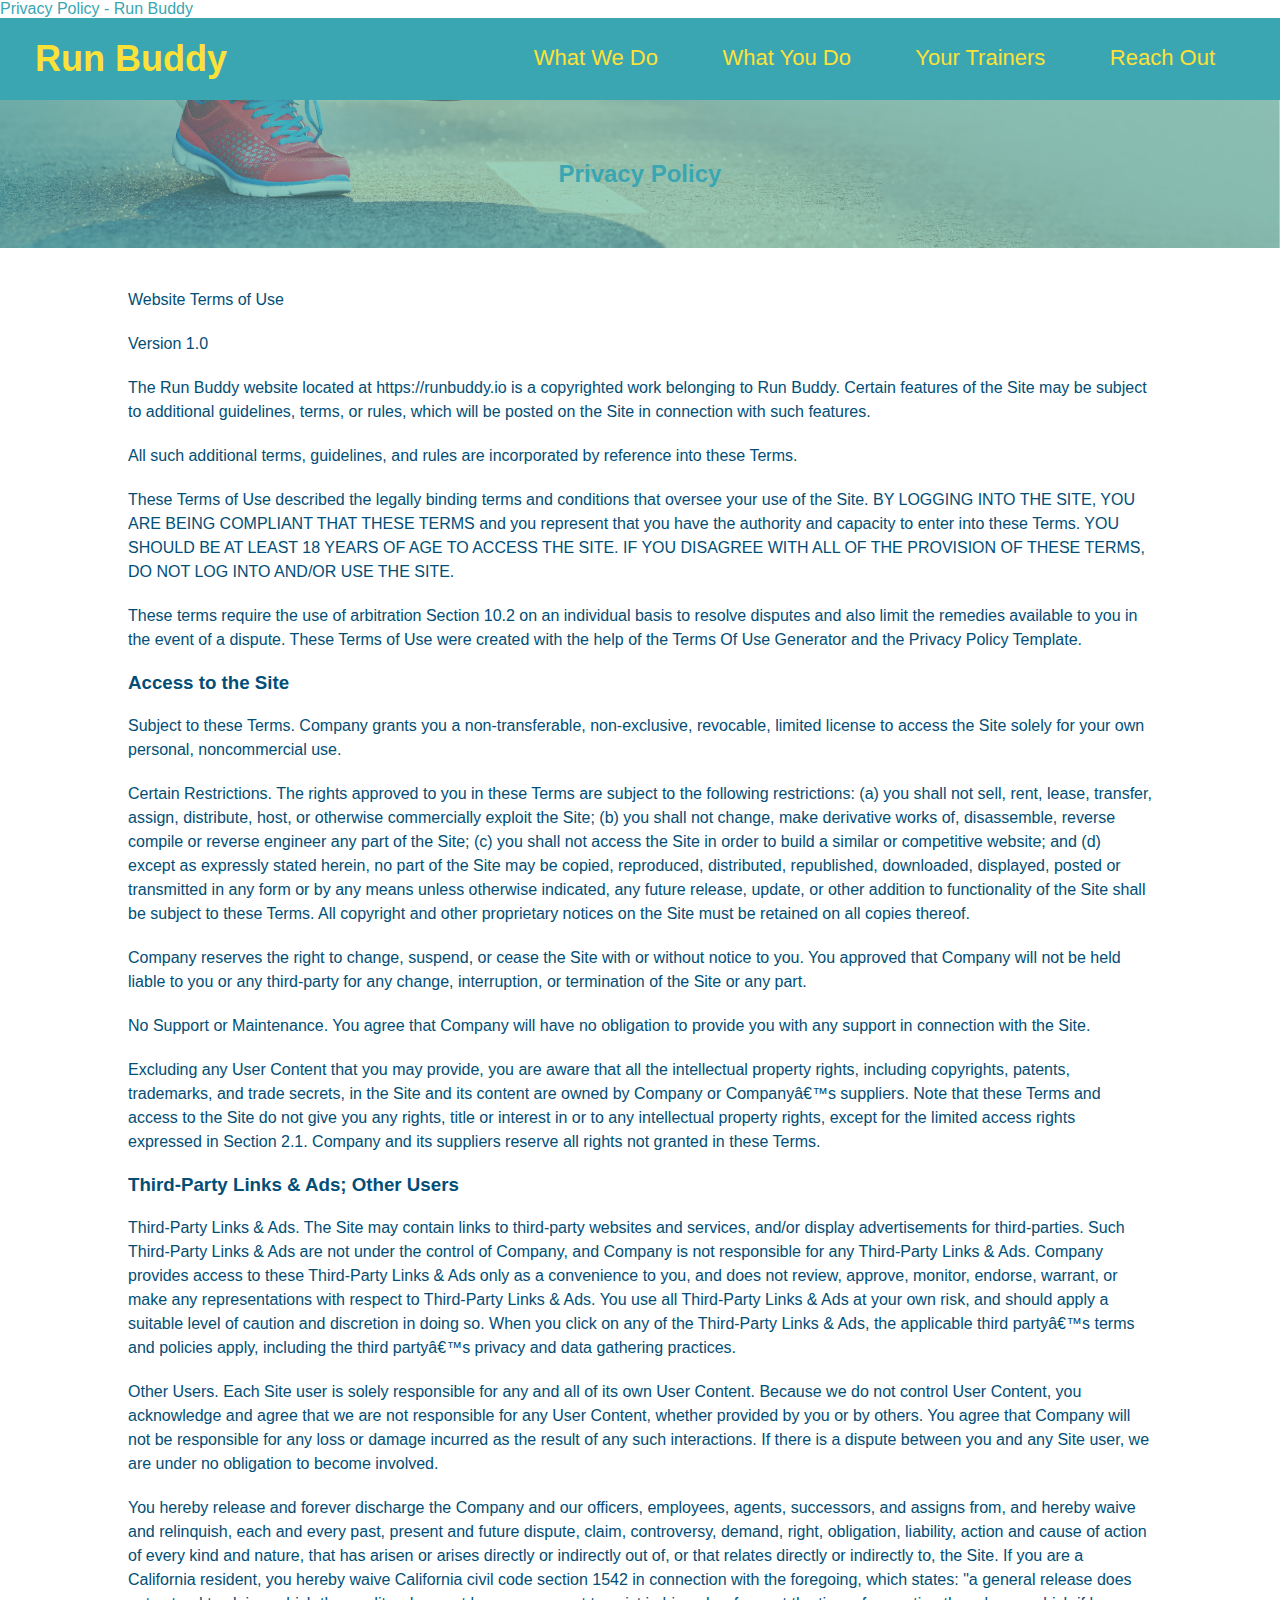
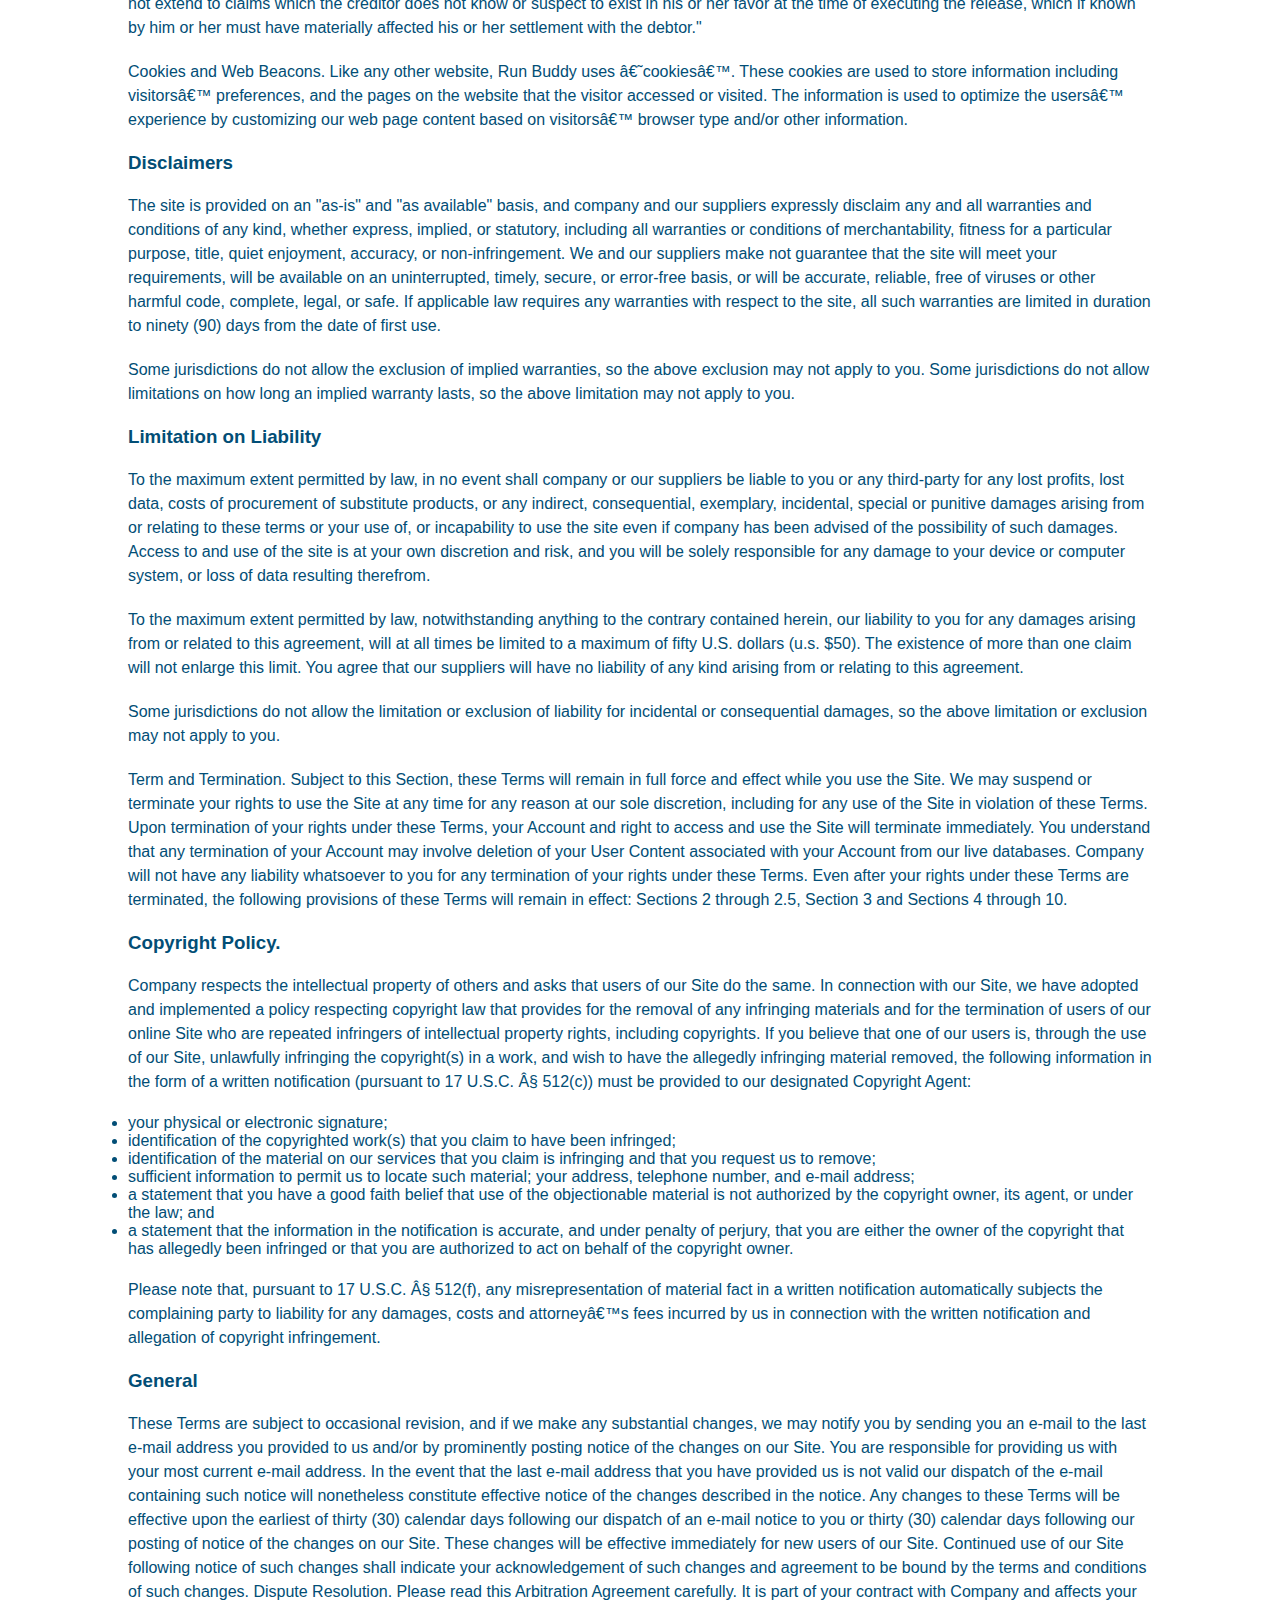
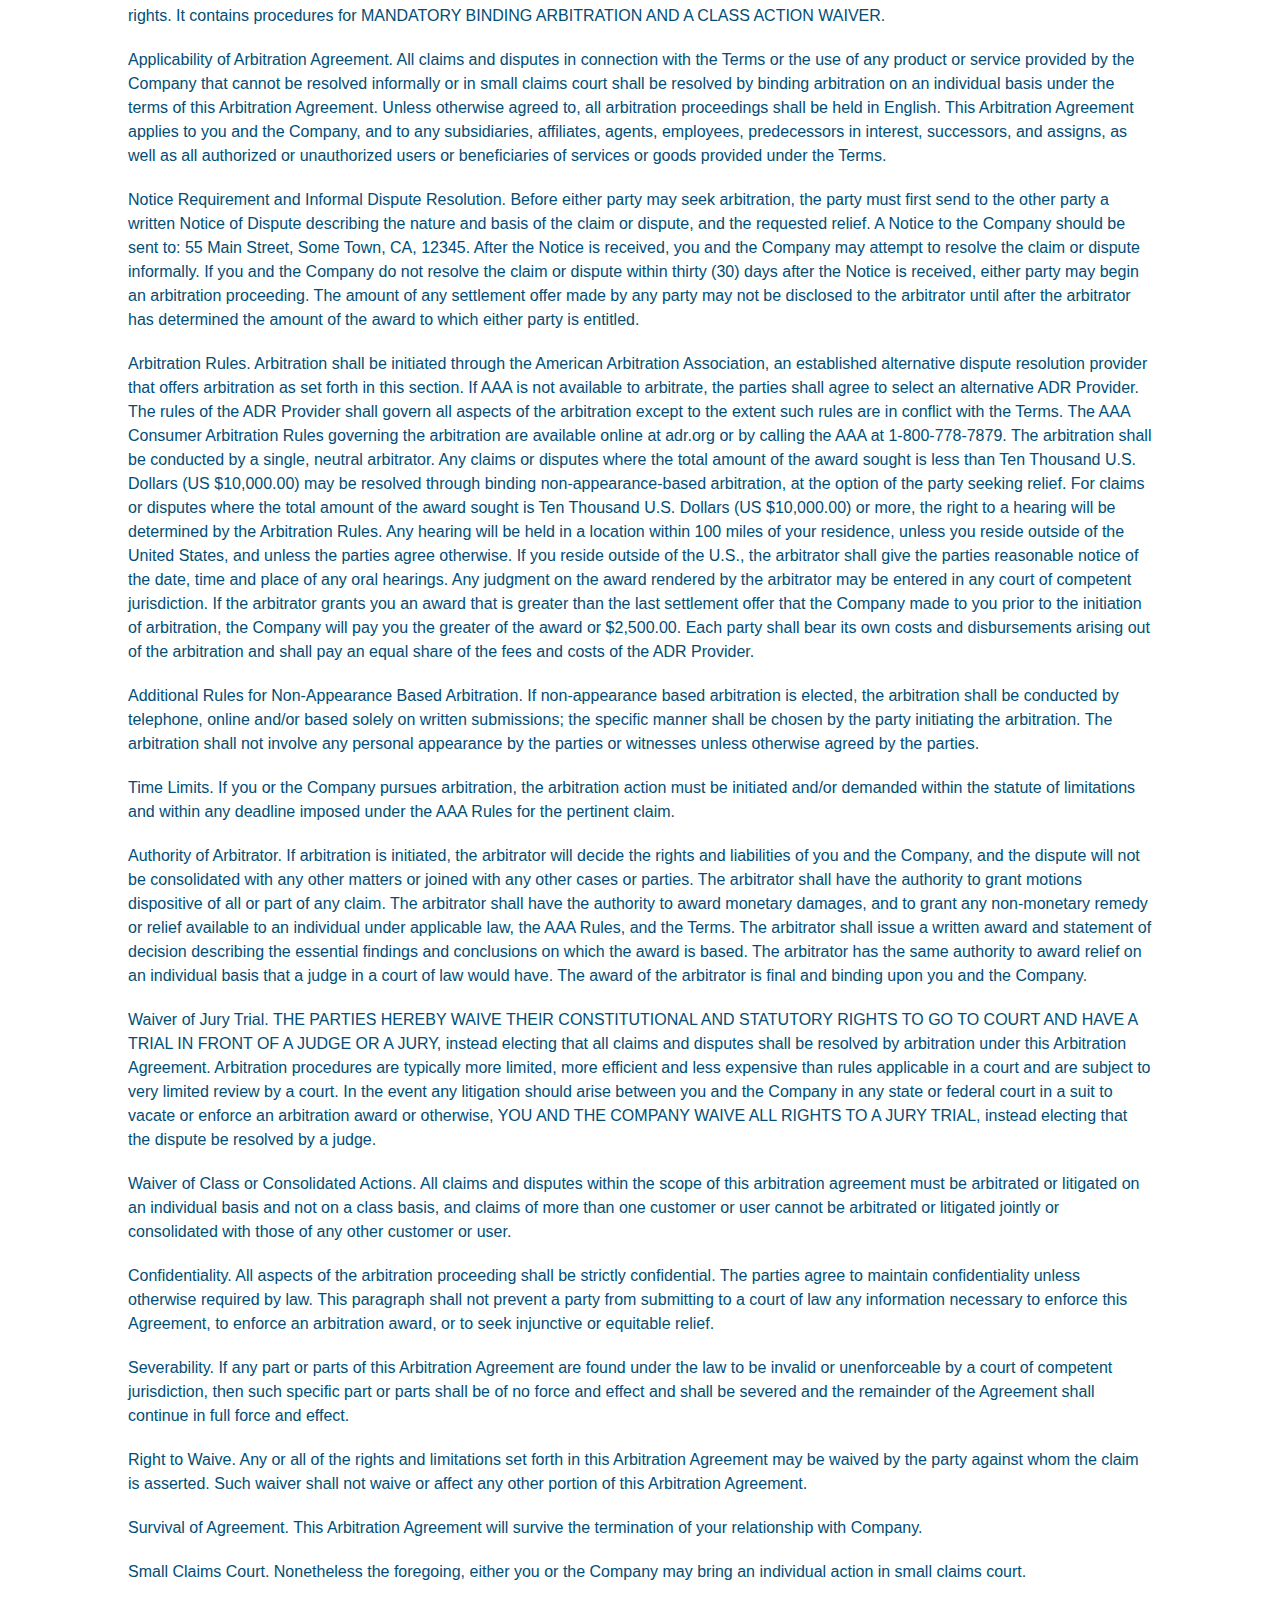
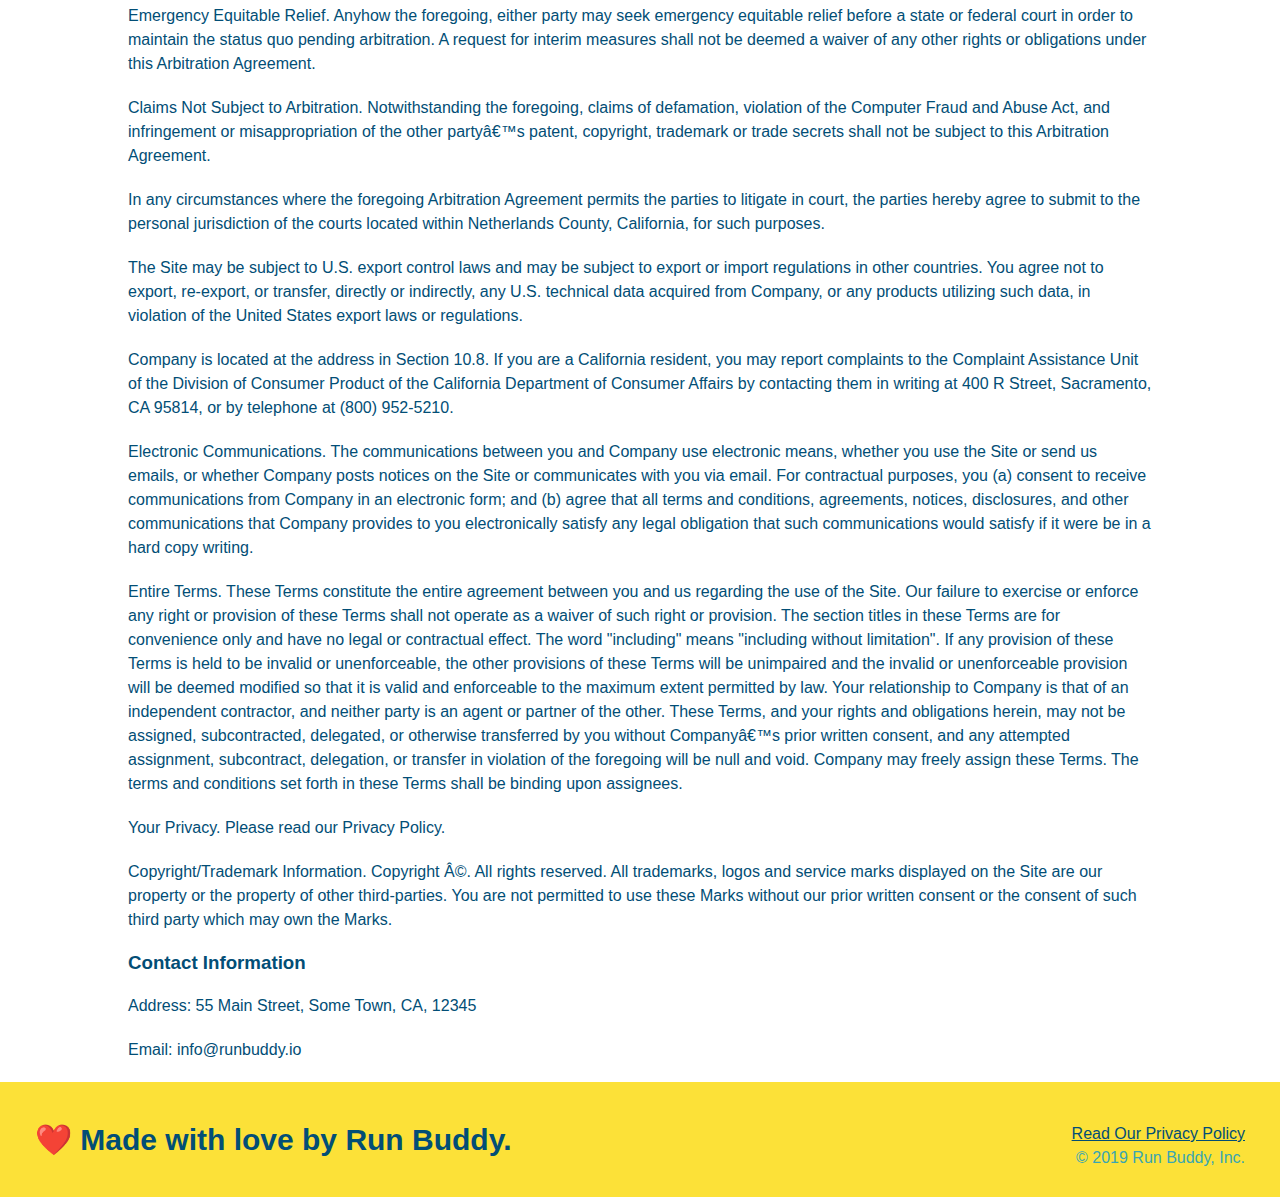
==== privacy-policy.html @ f6d84c35 "privacy policy" ====
<!DOCTYPE html>
<html lang="en"

<head>
    <meta charset="UTF-8"
    <title>Privacy Policy - Run Buddy</title>
    <link rel="stylesheet" href="./assets/css/style.css" />
    <link rel="stylesheet" href="./assets/css/secondary-styles.css" />

</head>

<body>
    <header>
        <h1>
            <a href="/">
                Run Buddy
            </a>
        </h1>
        <nav>
        <!--Unordered list element-->
        <ul>
            <!--List item element-->
            <li>
                <!--Anchor element-->
                <a href="./index.html#what-we-do">What We Do</a>
            </li>
            <li>
                <a href="./index.html#what-you-do">What You Do</a>
            </li>
            <li>
                <a href="./index.html#your-trainers">Your Trainers</a>
            </li>
            <li>
                <a href="./index.html#reach-out">Reach Out</a>
            </li>
        </ul>
     </nav>
    </header>

    <section class="hero">
        <h2 class="page-title">
            Privacy Policy
        </h2>
    </section>

    <article class="secondary-content">
        
      <p>
        Website Terms of Use
      </p>

      <p>
        Version 1.0
      </p>

      <p>
        The Run Buddy website located at https://runbuddy.io is a copyrighted work belonging to Run Buddy. Certain
        features of the Site may be subject to additional guidelines, terms, or rules, which will be posted on the Site
        in connection with such features.
      </p>

      <p>
        All such additional terms, guidelines, and rules are incorporated by reference into these Terms.
      </p>

      <p>
        These Terms of Use described the legally binding terms and conditions that oversee your use of the Site. BY
        LOGGING INTO THE SITE, YOU ARE BEING COMPLIANT THAT THESE TERMS and you represent that you have the authority
        and capacity to enter into these Terms. YOU SHOULD BE AT LEAST 18 YEARS OF AGE TO ACCESS THE SITE. IF YOU
        DISAGREE WITH ALL OF THE PROVISION OF THESE TERMS, DO NOT LOG INTO AND/OR USE THE SITE.
      </p>

      <p>
        These terms require the use of arbitration Section 10.2 on an individual basis to resolve disputes and also
        limit the remedies available to you in the event of a dispute. These Terms of Use were created with the help of
        the Terms Of Use Generator and the Privacy Policy Template.
      </p>

      <h3>
        Access to the Site
      </h3>

      <p>
        Subject to these Terms. Company grants you a non-transferable, non-exclusive, revocable, limited license to
        access the Site solely for your own personal, noncommercial use.
      </p>

      <p>
        Certain Restrictions. The rights approved to you in these Terms are subject to the following restrictions: (a)
        you shall not sell, rent, lease, transfer, assign, distribute, host, or otherwise commercially exploit the Site;
        (b) you shall not change, make derivative works of, disassemble, reverse compile or reverse engineer any part of
        the Site; (c) you shall not access the Site in order to build a similar or competitive website; and (d) except
        as expressly stated herein, no part of the Site may be copied, reproduced, distributed, republished, downloaded,
        displayed, posted or transmitted in any form or by any means unless otherwise indicated, any future release,
        update, or other addition to functionality of the Site shall be subject to these Terms. All copyright and other
        proprietary notices on the Site must be retained on all copies thereof.
      </p>

      <p>
        Company reserves the right to change, suspend, or cease the Site with or without notice to you. You approved
        that Company will not be held liable to you or any third-party for any change, interruption, or termination of
        the Site or any part.
      </p>

      <p>
        No Support or Maintenance. You agree that Company will have no obligation to provide you with any support in
        connection with the Site.
      </p>

      <p>
        Excluding any User Content that you may provide, you are aware that all the intellectual property rights,
        including copyrights, patents, trademarks, and trade secrets, in the Site and its content are owned by Company
        or Companyâ€™s suppliers. Note that these Terms and access to the Site do not give you any rights, title or
        interest in or to any intellectual property rights, except for the limited access rights expressed in Section
        2.1. Company and its suppliers reserve all rights not granted in these Terms.
      </p>

      <h3>
        Third-Party Links & Ads; Other Users
      </h3>

      <p>
        Third-Party Links & Ads. The Site may contain links to third-party websites and services, and/or display
        advertisements for third-parties. Such Third-Party Links & Ads are not under the control of Company, and Company
        is not responsible for any Third-Party Links & Ads. Company provides access to these Third-Party Links & Ads
        only as a convenience to you, and does not review, approve, monitor, endorse, warrant, or make any
        representations with respect to Third-Party Links & Ads. You use all Third-Party Links & Ads at your own risk,
        and should apply a suitable level of caution and discretion in doing so. When you click on any of the
        Third-Party Links & Ads, the applicable third partyâ€™s terms and policies apply, including the third partyâ€™s
        privacy and data gathering practices.
      </p>

      <p>
        Other Users. Each Site user is solely responsible for any and all of its own User Content. Because we do not
        control User Content, you acknowledge and agree that we are not responsible for any User Content, whether
        provided by you or by others. You agree that Company will not be responsible for any loss or damage incurred as
        the result of any such interactions. If there is a dispute between you and any Site user, we are under no
        obligation to become involved.
      </p>

      <p>
        You hereby release and forever discharge the Company and our officers, employees, agents, successors, and
        assigns from, and hereby waive and relinquish, each and every past, present and future dispute, claim,
        controversy, demand, right, obligation, liability, action and cause of action of every kind and nature, that has
        arisen or arises directly or indirectly out of, or that relates directly or indirectly to, the Site. If you are
        a California resident, you hereby waive California civil code section 1542 in connection with the foregoing,
        which states: "a general release does not extend to claims which the creditor does not know or suspect to exist
        in his or her favor at the time of executing the release, which if known by him or her must have materially
        affected his or her settlement with the debtor."
      </p>

      <p>
        Cookies and Web Beacons. Like any other website, Run Buddy uses â€˜cookiesâ€™. These cookies are used to store
        information including visitorsâ€™ preferences, and the pages on the website that the visitor accessed or visited.
        The information is used to optimize the usersâ€™ experience by customizing our web page content based on visitorsâ€™
        browser type and/or other information.
      </p>

      <h3>
        Disclaimers
      </h3>

      <p>
        The site is provided on an "as-is" and "as available" basis, and company and our suppliers expressly disclaim
        any and all warranties and conditions of any kind, whether express, implied, or statutory, including all
        warranties or conditions of merchantability, fitness for a particular purpose, title, quiet enjoyment, accuracy,
        or non-infringement. We and our suppliers make not guarantee that the site will meet your requirements, will be
        available on an uninterrupted, timely, secure, or error-free basis, or will be accurate, reliable, free of
        viruses or other harmful code, complete, legal, or safe. If applicable law requires any warranties with respect
        to the site, all such warranties are limited in duration to ninety (90) days from the date of first use.
      </p>

      <p>
        Some jurisdictions do not allow the exclusion of implied warranties, so the above exclusion may not apply to
        you. Some jurisdictions do not allow limitations on how long an implied warranty lasts, so the above limitation
        may not apply to you.
      </p>

      <h3>
        Limitation on Liability
      </h3>

      <p>
        To the maximum extent permitted by law, in no event shall company or our suppliers be liable to you or any
        third-party for any lost profits, lost data, costs of procurement of substitute products, or any indirect,
        consequential, exemplary, incidental, special or punitive damages arising from or relating to these terms or
        your use of, or incapability to use the site even if company has been advised of the possibility of such
        damages. Access to and use of the site is at your own discretion and risk, and you will be solely responsible
        for any damage to your device or computer system, or loss of data resulting therefrom.
      </p>

      <p>
        To the maximum extent permitted by law, notwithstanding anything to the contrary contained herein, our liability
        to you for any damages arising from or related to this agreement, will at all times be limited to a maximum of
        fifty U.S. dollars (u.s. $50). The existence of more than one claim will not enlarge this limit. You agree that
        our suppliers will have no liability of any kind arising from or relating to this agreement.
      </p>

      <p>
        Some jurisdictions do not allow the limitation or exclusion of liability for incidental or consequential
        damages, so the above limitation or exclusion may not apply to you.
      </p>

      <p>
        Term and Termination. Subject to this Section, these Terms will remain in full force and effect while you use
        the Site. We may suspend or terminate your rights to use the Site at any time for any reason at our sole
        discretion, including for any use of the Site in violation of these Terms. Upon termination of your rights under
        these Terms, your Account and right to access and use the Site will terminate immediately. You understand that
        any termination of your Account may involve deletion of your User Content associated with your Account from our
        live databases. Company will not have any liability whatsoever to you for any termination of your rights under
        these Terms. Even after your rights under these Terms are terminated, the following provisions of these Terms
        will remain in effect: Sections 2 through 2.5, Section 3 and Sections 4 through 10.
      </p>

      <h3>
        Copyright Policy.
      </h3>

      <p>
        Company respects the intellectual property of others and asks that users of our Site do the same. In connection
        with our Site, we have adopted and implemented a policy respecting copyright law that provides for the removal
        of any infringing materials and for the termination of users of our online Site who are repeated infringers of
        intellectual property rights, including copyrights. If you believe that one of our users is, through the use of
        our Site, unlawfully infringing the copyright(s) in a work, and wish to have the allegedly infringing material
        removed, the following information in the form of a written notification (pursuant to 17 U.S.C. Â§ 512(c)) must
        be provided to our designated Copyright Agent:
      </p>

      <ul>
        <li>
          your physical or electronic signature;
        </li>
        <li>
          identification of the copyrighted work(s) that you claim to have been infringed;
        </li>
        <li>
          identification of the material on our services that you claim is infringing and that you request us to remove;
        </li>
        <li>
          sufficient information to permit us to locate such material; your address, telephone number, and e-mail
          address;
        </li>
        <li>
          a statement that you have a good faith belief that use of the objectionable material is not authorized by the
          copyright owner, its agent, or under the law; and
        </li>
        <li>
          a statement that the information in the notification is accurate, and under penalty of perjury, that you are
          either the owner of the copyright that has allegedly been infringed or that you are authorized to act on
          behalf of the copyright owner.
        </li>
      </ul>

      <p>
        Please note that, pursuant to 17 U.S.C. Â§ 512(f), any misrepresentation of material fact in a written
        notification automatically subjects the complaining party to liability for any damages, costs and attorneyâ€™s
        fees incurred by us in connection with the written notification and allegation of copyright infringement.
      </p>

      <h3>
        General
      </h3>

      <p>
        These Terms are subject to occasional revision, and if we make any substantial changes, we may notify you by
        sending you an e-mail to the last e-mail address you provided to us and/or by prominently posting notice of the
        changes on our Site. You are responsible for providing us with your most current e-mail address. In the event
        that the last e-mail address that you have provided us is not valid our dispatch of the e-mail containing such
        notice will nonetheless constitute effective notice of the changes described in the notice. Any changes to these
        Terms will be effective upon the earliest of thirty (30) calendar days following our dispatch of an e-mail
        notice to you or thirty (30) calendar days following our posting of notice of the changes on our Site. These
        changes will be effective immediately for new users of our Site. Continued use of our Site following notice of
        such changes shall indicate your acknowledgement of such changes and agreement to be bound by the terms and
        conditions of such changes. Dispute Resolution. Please read this Arbitration Agreement carefully. It is part of
        your contract with Company and affects your rights. It contains procedures for MANDATORY BINDING ARBITRATION AND
        A CLASS ACTION WAIVER.
      </p>

      <p>
        Applicability of Arbitration Agreement. All claims and disputes in connection with the Terms or the use of any
        product or service provided by the Company that cannot be resolved informally or in small claims court shall be
        resolved by binding arbitration on an individual basis under the terms of this Arbitration Agreement. Unless
        otherwise agreed to, all arbitration proceedings shall be held in English. This Arbitration Agreement applies to
        you and the Company, and to any subsidiaries, affiliates, agents, employees, predecessors in interest,
        successors, and assigns, as well as all authorized or unauthorized users or beneficiaries of services or goods
        provided under the Terms.
      </p>

      <p>
        Notice Requirement and Informal Dispute Resolution. Before either party may seek arbitration, the party must
        first send to the other party a written Notice of Dispute describing the nature and basis of the claim or
        dispute, and the requested relief. A Notice to the Company should be sent to: 55 Main Street, Some Town, CA,
        12345. After the Notice is received, you and the Company may attempt to resolve the claim or dispute informally.
        If you and the Company do not resolve the claim or dispute within thirty (30) days after the Notice is received,
        either party may begin an arbitration proceeding. The amount of any settlement offer made by any party may not
        be disclosed to the arbitrator until after the arbitrator has determined the amount of the award to which either
        party is entitled.
      </p>

      <p>
        Arbitration Rules. Arbitration shall be initiated through the American Arbitration Association, an established
        alternative dispute resolution provider that offers arbitration as set forth in this section. If AAA is not
        available to arbitrate, the parties shall agree to select an alternative ADR Provider. The rules of the ADR
        Provider shall govern all aspects of the arbitration except to the extent such rules are in conflict with the
        Terms. The AAA Consumer Arbitration Rules governing the arbitration are available online at adr.org or by
        calling the AAA at 1-800-778-7879. The arbitration shall be conducted by a single, neutral arbitrator. Any
        claims or disputes where the total amount of the award sought is less than Ten Thousand U.S. Dollars (US
        $10,000.00) may be resolved through binding non-appearance-based arbitration, at the option of the party seeking
        relief. For claims or disputes where the total amount of the award sought is Ten Thousand U.S. Dollars (US
        $10,000.00) or more, the right to a hearing will be determined by the Arbitration Rules. Any hearing will be
        held in a location within 100 miles of your residence, unless you reside outside of the United States, and
        unless the parties agree otherwise. If you reside outside of the U.S., the arbitrator shall give the parties
        reasonable notice of the date, time and place of any oral hearings. Any judgment on the award rendered by the
        arbitrator may be entered in any court of competent jurisdiction. If the arbitrator grants you an award that is
        greater than the last settlement offer that the Company made to you prior to the initiation of arbitration, the
        Company will pay you the greater of the award or $2,500.00. Each party shall bear its own costs and
        disbursements arising out of the arbitration and shall pay an equal share of the fees and costs of the ADR
        Provider.
      </p>

      <p>
        Additional Rules for Non-Appearance Based Arbitration. If non-appearance based arbitration is elected, the
        arbitration shall be conducted by telephone, online and/or based solely on written submissions; the specific
        manner shall be chosen by the party initiating the arbitration. The arbitration shall not involve any personal
        appearance by the parties or witnesses unless otherwise agreed by the parties.
      </p>

      <p>
        Time Limits. If you or the Company pursues arbitration, the arbitration action must be initiated and/or demanded
        within the statute of limitations and within any deadline imposed under the AAA Rules for the pertinent claim.
      </p>

      <p>
        Authority of Arbitrator. If arbitration is initiated, the arbitrator will decide the rights and liabilities of
        you and the Company, and the dispute will not be consolidated with any other matters or joined with any other
        cases or parties. The arbitrator shall have the authority to grant motions dispositive of all or part of any
        claim. The arbitrator shall have the authority to award monetary damages, and to grant any non-monetary remedy
        or relief available to an individual under applicable law, the AAA Rules, and the Terms. The arbitrator shall
        issue a written award and statement of decision describing the essential findings and conclusions on which the
        award is based. The arbitrator has the same authority to award relief on an individual basis that a judge in a
        court of law would have. The award of the arbitrator is final and binding upon you and the Company.
      </p>

      <p>
        Waiver of Jury Trial. THE PARTIES HEREBY WAIVE THEIR CONSTITUTIONAL AND STATUTORY RIGHTS TO GO TO COURT AND HAVE
        A TRIAL IN FRONT OF A JUDGE OR A JURY, instead electing that all claims and disputes shall be resolved by
        arbitration under this Arbitration Agreement. Arbitration procedures are typically more limited, more efficient
        and less expensive than rules applicable in a court and are subject to very limited review by a court. In the
        event any litigation should arise between you and the Company in any state or federal court in a suit to vacate
        or enforce an arbitration award or otherwise, YOU AND THE COMPANY WAIVE ALL RIGHTS TO A JURY TRIAL, instead
        electing that the dispute be resolved by a judge.
      </p>

      <p>
        Waiver of Class or Consolidated Actions. All claims and disputes within the scope of this arbitration agreement
        must be arbitrated or litigated on an individual basis and not on a class basis, and claims of more than one
        customer or user cannot be arbitrated or litigated jointly or consolidated with those of any other customer or
        user.
      </p>

      <p>
        Confidentiality. All aspects of the arbitration proceeding shall be strictly confidential. The parties agree to
        maintain confidentiality unless otherwise required by law. This paragraph shall not prevent a party from
        submitting to a court of law any information necessary to enforce this Agreement, to enforce an arbitration
        award, or to seek injunctive or equitable relief.
      </p>

      <p>
        Severability. If any part or parts of this Arbitration Agreement are found under the law to be invalid or
        unenforceable by a court of competent jurisdiction, then such specific part or parts shall be of no force and
        effect and shall be severed and the remainder of the Agreement shall continue in full force and effect.
      </p>

      <p>
        Right to Waive. Any or all of the rights and limitations set forth in this Arbitration Agreement may be waived
        by the party against whom the claim is asserted. Such waiver shall not waive or affect any other portion of this
        Arbitration Agreement.
      </p>

      <p>
        Survival of Agreement. This Arbitration Agreement will survive the termination of your relationship with
        Company.
      </p>

      <p>
        Small Claims Court. Nonetheless the foregoing, either you or the Company may bring an individual action in small
        claims court.
      </p>

      <p>
        Emergency Equitable Relief. Anyhow the foregoing, either party may seek emergency equitable relief before a
        state or federal court in order to maintain the status quo pending arbitration. A request for interim measures
        shall not be deemed a waiver of any other rights or obligations under this Arbitration Agreement.
      </p>

      <p>
        Claims Not Subject to Arbitration. Notwithstanding the foregoing, claims of defamation, violation of the
        Computer Fraud and Abuse Act, and infringement or misappropriation of the other partyâ€™s patent, copyright,
        trademark or trade secrets shall not be subject to this Arbitration Agreement.
      </p>

      <p>
        In any circumstances where the foregoing Arbitration Agreement permits the parties to litigate in court, the
        parties hereby agree to submit to the personal jurisdiction of the courts located within Netherlands County,
        California, for such purposes.
      </p>

      <p>
        The Site may be subject to U.S. export control laws and may be subject to export or import regulations in other
        countries. You agree not to export, re-export, or transfer, directly or indirectly, any U.S. technical data
        acquired from Company, or any products utilizing such data, in violation of the United States export laws or
        regulations.
      </p>

      <p>
        Company is located at the address in Section 10.8. If you are a California resident, you may report complaints
        to the Complaint Assistance Unit of the Division of Consumer Product of the California Department of Consumer
        Affairs by contacting them in writing at 400 R Street, Sacramento, CA 95814, or by telephone at (800) 952-5210.
      </p>

      <p>
        Electronic Communications. The communications between you and Company use electronic means, whether you use the
        Site or send us emails, or whether Company posts notices on the Site or communicates with you via email. For
        contractual purposes, you (a) consent to receive communications from Company in an electronic form; and (b)
        agree that all terms and conditions, agreements, notices, disclosures, and other communications that Company
        provides to you electronically satisfy any legal obligation that such communications would satisfy if it were be
        in a hard copy writing.
      </p>

      <p>
        Entire Terms. These Terms constitute the entire agreement between you and us regarding the use of the Site. Our
        failure to exercise or enforce any right or provision of these Terms shall not operate as a waiver of such right
        or provision. The section titles in these Terms are for convenience only and have no legal or contractual
        effect. The word "including" means "including without limitation". If any provision of these Terms is held to be
        invalid or unenforceable, the other provisions of these Terms will be unimpaired and the invalid or
        unenforceable provision will be deemed modified so that it is valid and enforceable to the maximum extent
        permitted by law. Your relationship to Company is that of an independent contractor, and neither party is an
        agent or partner of the other. These Terms, and your rights and obligations herein, may not be assigned,
        subcontracted, delegated, or otherwise transferred by you without Companyâ€™s prior written consent, and any
        attempted assignment, subcontract, delegation, or transfer in violation of the foregoing will be null and void.
        Company may freely assign these Terms. The terms and conditions set forth in these Terms shall be binding upon
        assignees.
      </p>

      <p>
        Your Privacy. Please read our Privacy Policy.
      </p>

      <p>
        Copyright/Trademark Information. Copyright Â©. All rights reserved. All trademarks, logos and service marks
        displayed on the Site are our property or the property of other third-parties. You are not permitted to use
        these Marks without our prior written consent or the consent of such third party which may own the Marks.
      </p>

      <h3>
        Contact Information
      </h3>

      <p>
        Address: 55 Main Street, Some Town, CA, 12345
      </p>

      <p>
        Email: info@runbuddy.io
      </p>
    </article>
     <!-- footer -->
  <footer>
    <h2>❤️ Made with love by Run Buddy.</h2>
    <div>
      <a href="#">Read Our Privacy Policy</a><br />
      &copy; 2019 Run Buddy, Inc.
    </div>
  </footer>

</body>

</html>
---- assets/css/style.css ----
* {
  margin: 0;
  padding: 0;
  box-sizing: border-box;
}

body {
  /* more on this crazy alphanumerical value in a minute! */
  color: #39a6b2;
  font-family: Helvetica, Arial, sans-serif;
}

/* apply styles to <header> */
header {
  padding: 20px 35px;
  background-color: #39a6b2;
}

header h1 {
  font-weight: bold;
  font-size: 36px;
  color: #fce138;
  margin: 0;
  display: inline;
}
header a {
  text-decoration: none;
  color: #fce138;
}

header nav {
  float: right;
  margin: 7px 0;
}

header nav ul li {
  display: inline;
}

header nav ul li a {
  margin: 0 30px;
  font-weight: lighter;
  font-size: 22px;
}

footer {
  background: #fce138;
  width: 100%;
  padding: 40px 35px;
}

footer h2 {
  display: inline;
  color: #024e76;
  font-size: 30px;
  margin: 0;
}

footer div {
  float: right;
  line-height: 1.5;
  text-align: right;
}

footer a {
  color: #024e76;
}

section {
  padding: 60px;
}

/* Hero Style Start */
.hero {
  background-image: url('../images/hero-bg.jpg');
  height: 600px;
  background-size: cover;
  background-position: center;
  position: relative;
}
/* Hero Style End */

.hero-form {
  border: 3px solid #024e76;
  background-color: #fce138;
  padding: 20px;
  width: 500px;
  color: #024e76;
  position: absolute;
  bottom: 120px;
  right: 140px;
}

.hero-form h3 {
  font-size: 24px;
  margin: 0;
}
.hero-form p {
  margin: 5px 0 15px 0;
}

.form-input {
  border: 1px solid #024e76;
  display: block;
  padding: 7px 15px;
  font-size: 16px;
  color: #024e76;
  width: 100%;
  margin-bottom: 15px;
}

.hero-form label {
  margin: 0 5px;
}

.hero-form button {
  color: #fce138;
  background-color: #024e76;
  border: none;
  padding: 10px 20px;
  font-size: 16px;
}

.intro {
  text-align: center;
}

.intro p {
  line-height: 1.7;
  color: #39a6b2;
  width: 80%;
  font-size: 20px;
  margin: 0 auto;
}

.steps {
  text-align: center;
  background: #fce138;
}

.steps div {
  margin-bottom: 80px;
}

.steps img {
  width: 15%;
  margin: 10px 0;
}

.steps h3 {
  color: #024e76;
  font-size: 46px;
  margin-top: 10px;
}

.steps p {
  color: #39a6b2;
  font-size: 23px;
}

.steps span {
  font-size: 38px;
}

.section-title {
  font-size: 55px;
  color: #024e76;
  margin-bottom: 35px;
  padding: 0 100px 20px 100px;
  display: inline-block;
  border-bottom: 3px solid;
}

.primary-border {
  border-color: #fce138;
}

.secondary-border {
  border-color: #39a6b2;
}

.trainers {
  text-align: center;
}

.trainer {
  width: 900px;
  margin: 0 auto 30px auto;
  background: #024e76;
  color: #fce138;
  overflow: auto;
}

.trainer img {
  width: 35%;
  float: left;
}

.trainer-bio {
  padding: 35px;
  float: left;
  width: 65%;
}

.trainer-bio h3 {
  font-size: 32px;
  margin-bottom: 8px;
}

.trainer-bio h4 {
  font-weight: lighter;
  font-size: 26px;
  margin-bottom: 25px;
}

.trainer-bio p {
  font-size: 17px;
  line-height: 1.3;
}

.text-left {
  text-align: left;
}

.text-right {
  text-align: right;
}

/* REACH OUT STYLES START */
.contact {
  text-align: center;
  background: #024e76;
}

.contact h2 {
  color: #fce138;
}

.contact-info iframe {
  width: 400px;
  height: 400px;
}

.contact-info div {
  width: 410px;
  display: inline-block;
  vertical-align: top;
  text-align: left;
  margin: 30px 0 0 60px;
  color: white;
}

.contact-info h3 {
  color: #fce138;
  font-size: 32px;
}

.contact-info p,
.contact-info address {
  margin: 20px 0;
  line-height: 1.5;
  font-size: 20px;
  font-style: normal;
}

.contact-info a {
  color: #fce138;
}

/* REACH OUT STYLES END */
---- assets/css/secondary-styles.css ----
.hero {
    background-position: bottom;
    height: auto;
    text-align: center;
    margin-bottom: 40px;
  }

  .page title {
      Color: #fce138;
      display: inline-block;
      border-bottom: 4ps solid #fce138;
      padding: 0 80px 15px 80px;
      font-weight: normal;
      font-size: 42px;
      font-style: italic;
  }

  .secondary-content {
      width: 80%;
      margin: 0 auto;
      color: #024e76;
  }

  Secondary-content h3 {
    font-size: 25px;
    margin: 20px;
  }

  .secondary-content p {
      font-size: 16px;
      line-height: 1.5;
      margin: 20px 0;
  }

  secondary-content ul {
      margin: 15px 20px;
  }

  secondary-content li {
      color: #39a6b2;
      margin: 10px 0;
  }
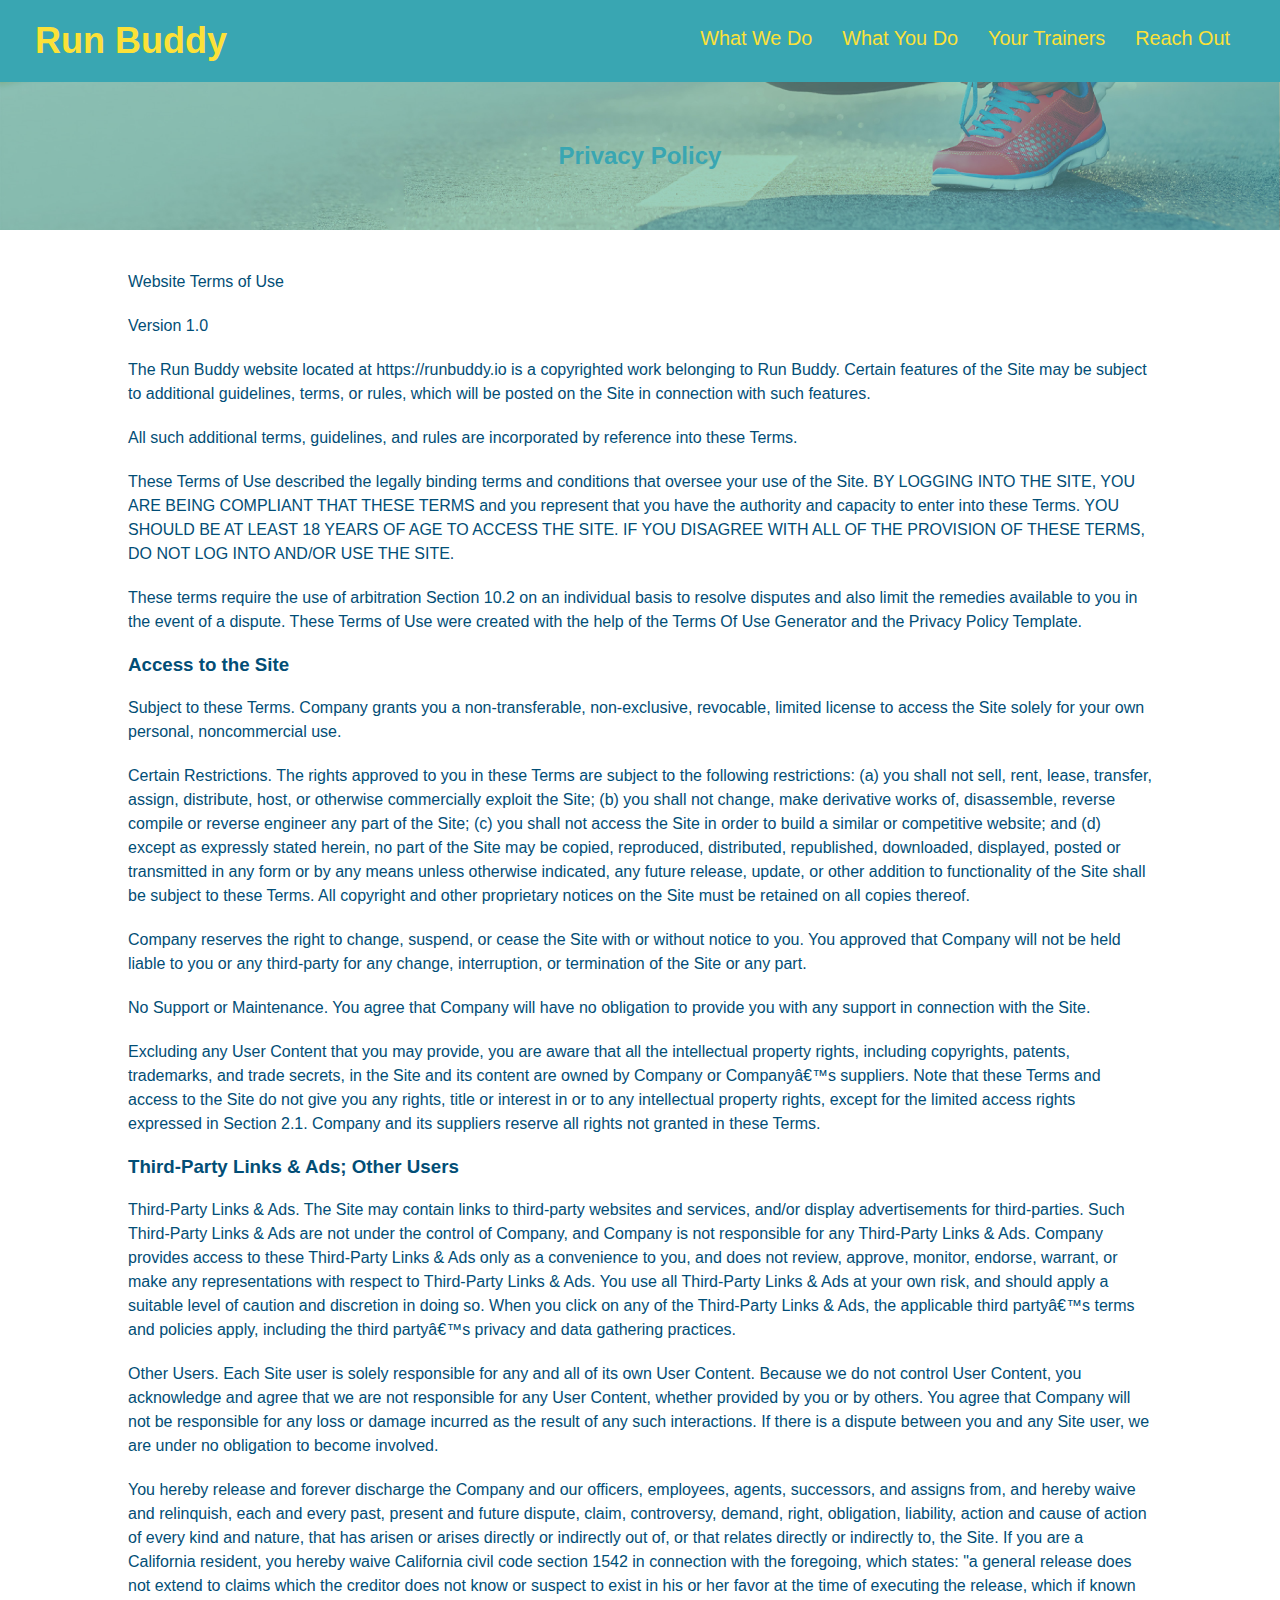
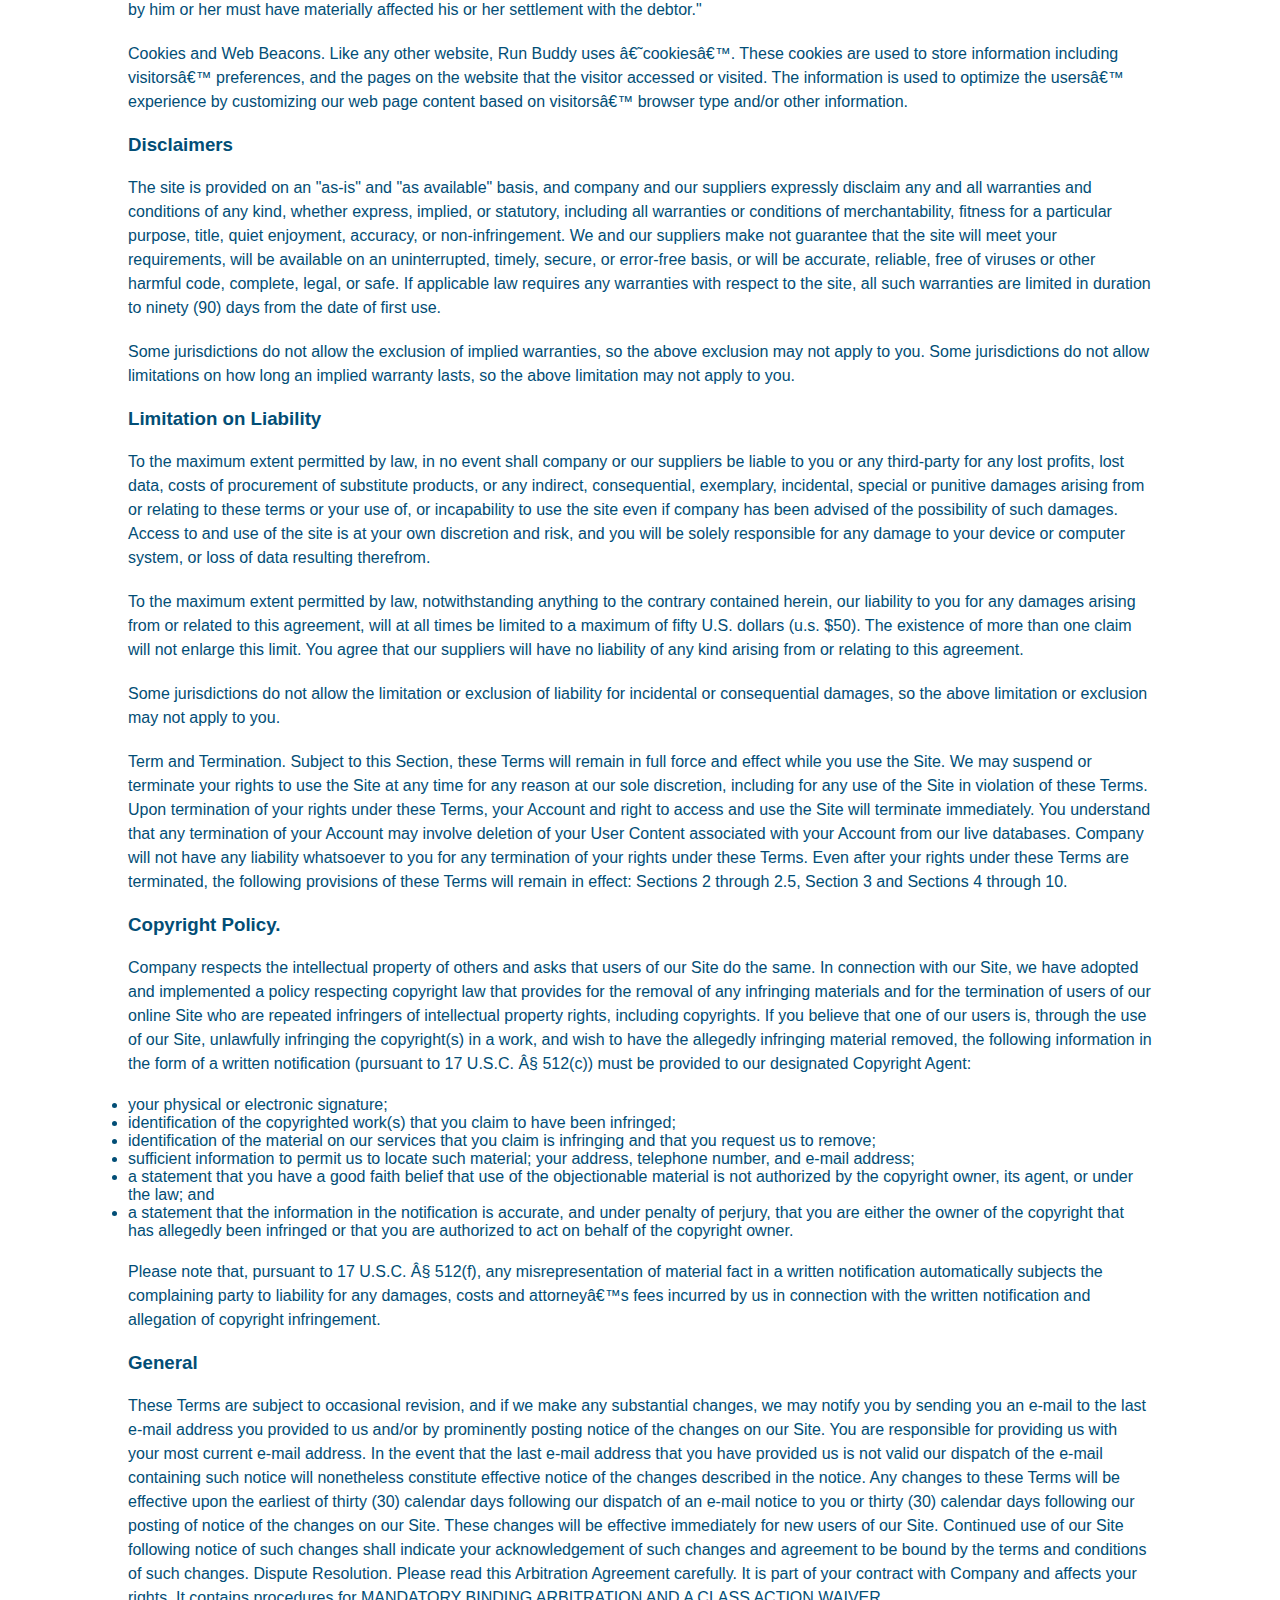
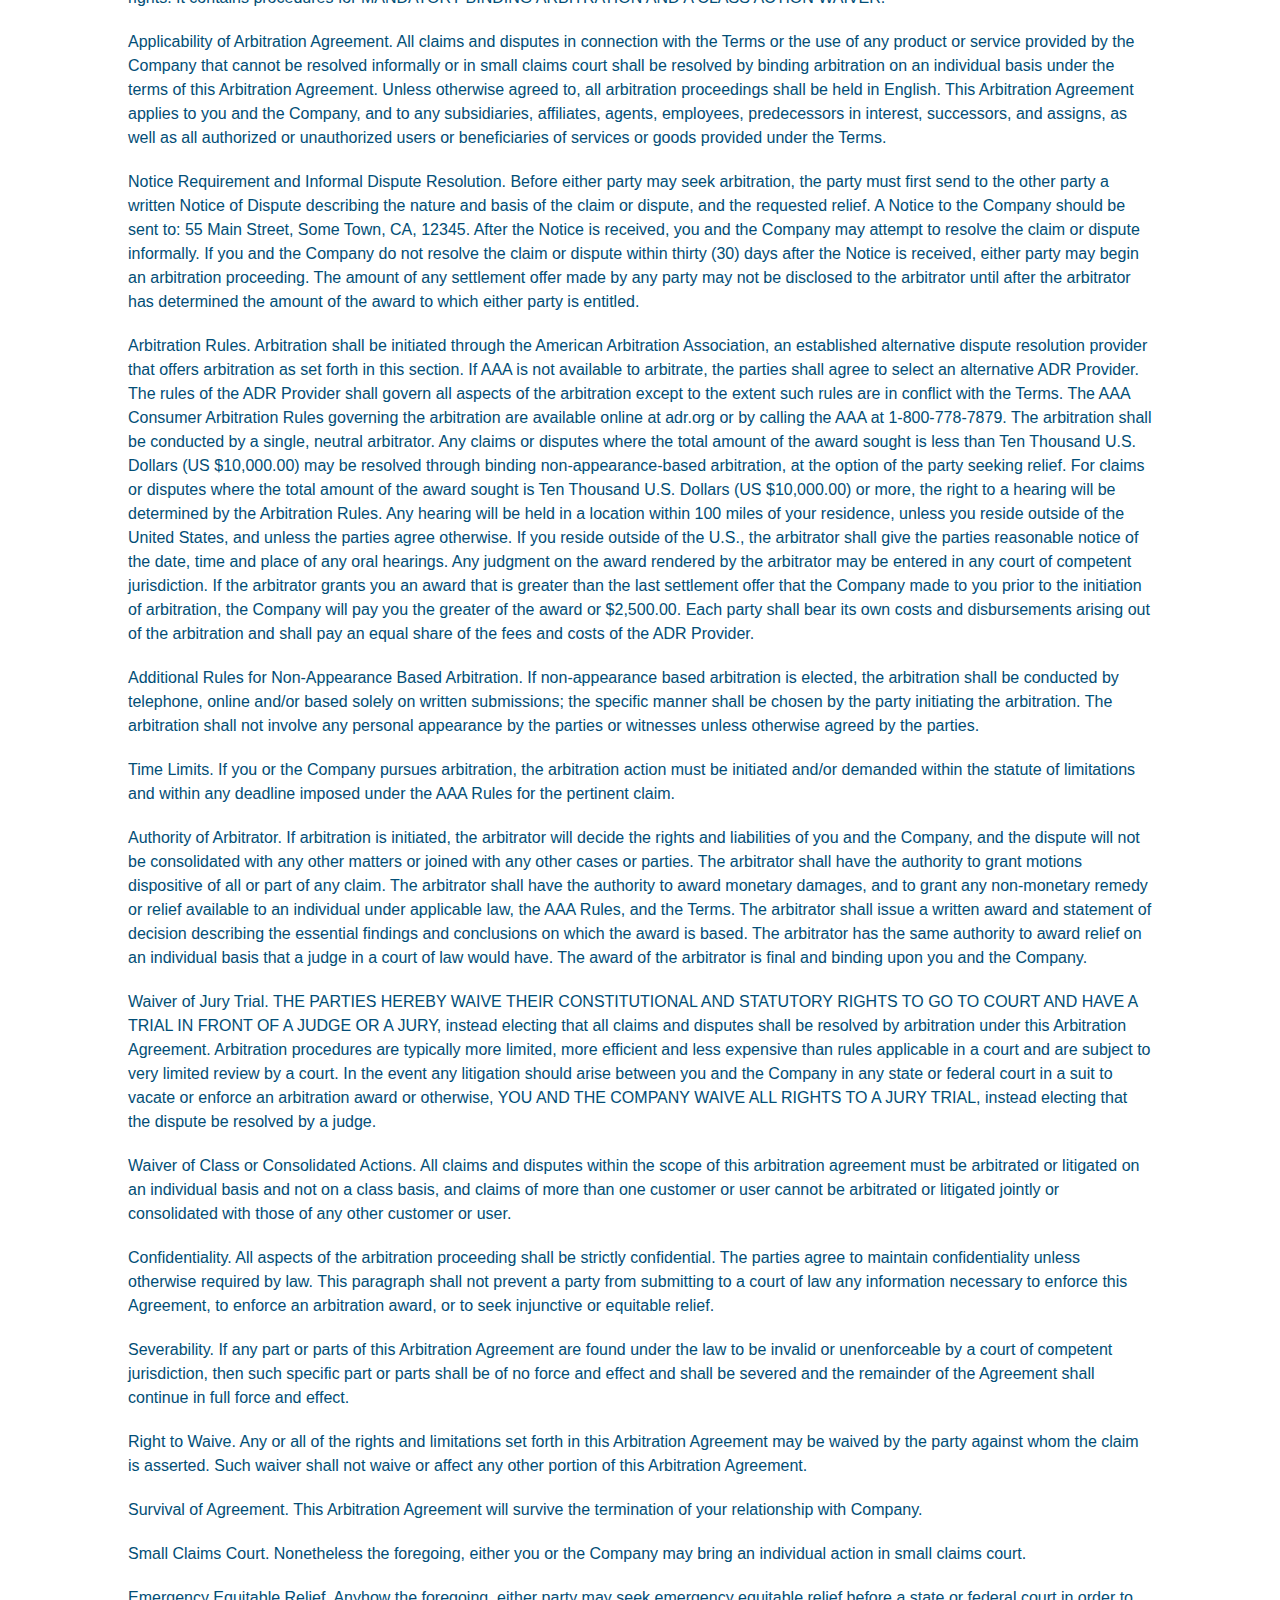
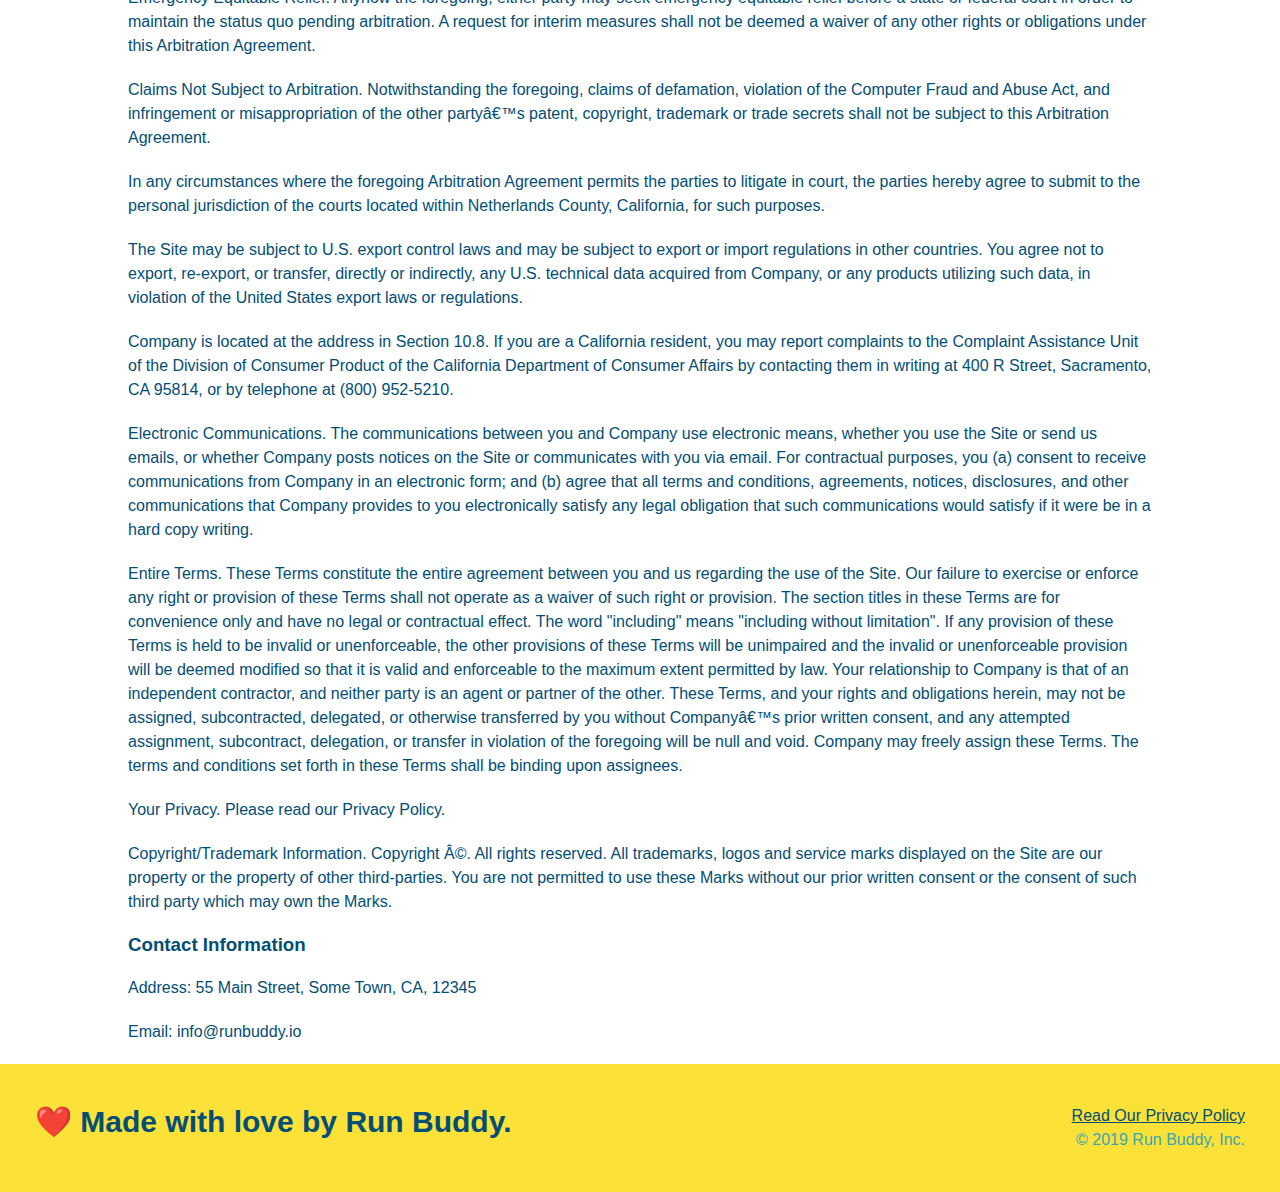
==== commit e6f25e8d: "added media query for max width 980px" ====
--- a/privacy-policy.html
+++ b/privacy-policy.html
@@ -1,13 +1,13 @@
 <!DOCTYPE html>
 <html lang="en"
 
-<head>
-    <meta charset="UTF-8"
+  <head>
+    <meta  name="viewport" content="width=device-width, initial-scale=1.0" /> 
     <title>Privacy Policy - Run Buddy</title>
     <link rel="stylesheet" href="./assets/css/style.css" />
     <link rel="stylesheet" href="./assets/css/secondary-styles.css" />
 
-</head>
+  </head>
 
 <body>
     <header>
--- a/assets/css/style.css
+++ b/assets/css/style.css
@@ -1,63 +1,76 @@
 * {
+  box-sizing: border-box;
   margin: 0;
   padding: 0;
-  box-sizing: border-box;
 }
 
 body {
-  /* more on this crazy alphanumerical value in a minute! */
   color: #39a6b2;
   font-family: Helvetica, Arial, sans-serif;
 }
 
-/* apply styles to <header> */
+
+/* HEADER / NAV BAR STYLES START */
+
 header {
   padding: 20px 35px;
   background-color: #39a6b2;
+  display: flex;
+  justify-content: space-between;
+  flex-wrap: wrap;
 }
 
 header h1 {
   font-weight: bold;
+  margin: 0;
   font-size: 36px;
   color: #fce138;
-  margin: 0;
-  display: inline;
-}
+}
+
 header a {
   text-decoration: none;
   color: #fce138;
 }
 
 header nav {
-  float: right;
   margin: 7px 0;
 }
 
-header nav ul li {
-  display: inline;
+header nav ul {
+  display: flex;
+  flex-wrap: wrap;
+  justify-content: space-between;
+  align-items: center;
+  list-style: none;
 }
 
 header nav ul li a {
-  margin: 0 30px;
+  padding: 10px 15px;
   font-weight: lighter;
-  font-size: 22px;
-}
-
+  font-size: 1.55vw;
+}
+
+/* HEADER / NAVBAR STYLES END */
+
+
+
+/* FOOTER STYLES START */
 footer {
   background: #fce138;
-  width: 100%;
   padding: 40px 35px;
+  display: flex;
+  justify-content: space-between;
+  flex-wrap: wrap;
+  width: 100%;
 }
 
 footer h2 {
-  display: inline;
   color: #024e76;
   font-size: 30px;
   margin: 0;
 }
 
 footer div {
-  float: right;
   line-height: 1.5;
   text-align: right;
 }
@@ -65,30 +78,46 @@
 footer a {
   color: #024e76;
 }
-
+/* END FOOTER STYLES */
+
+/* STYLE ALL SECTION TAGS */
 section {
   padding: 60px;
 }
 
-/* Hero Style Start */
+/* HERO STYLES START */
 .hero {
   background-image: url('../images/hero-bg.jpg');
-  height: 600px;
   background-size: cover;
   background-position: center;
-  position: relative;
-}
-/* Hero Style End */
+  display: flex;
+  justify-content: center;
+  flex-wrap: wrap;
+  align-items: flex-start;
+}
+
+.hero-cta {
+  width: 35%;
+  text-align: right;
+  margin: 3.5%;
+  color: #fff;
+  font-size: 18px;
+  line-height: 1.2;
+}
+
+.hero-cta h2 {
+  font-style: italic;
+  font-size: 55px;
+  color: #fce138;
+}
 
 .hero-form {
   border: 3px solid #024e76;
   background-color: #fce138;
   padding: 20px;
-  width: 500px;
-  color: #024e76;
-  position: absolute;
-  bottom: 120px;
-  right: 140px;
+  color: #024e76;
+  width: 40%;
+  margin: 3.5%;
 }
 
 .hero-form h3 {
@@ -106,7 +135,7 @@
   font-size: 16px;
   color: #024e76;
   width: 100%;
-  margin-bottom: 15px;
+  margin-bottom: 15px; 
 }
 
 .hero-form label {
@@ -119,105 +148,207 @@
   border: none;
   padding: 10px 20px;
   font-size: 16px;
-}
-
-.intro {
+} 
+/* HERO STYLES END */
+
+
+/* SECTION TITLE STYLES START */
+.section-title {
+  font-size: 48px;
+  border-bottom: 3px solid;
+  color: #024e76;
+  padding-bottom: 20px;
   text-align: center;
-}
+  margin: 0 auto 35px auto;
+  width: 50%;
+}
+
+.primary-border {
+  border-color: #fce138;
+}
+
+.secondary-border {
+  border-color: #39a6b2;
+}
+/* SECTION TITLE STYLES END */
+
+/* WHAT WE DO STYLES */
 
 .intro p {
   line-height: 1.7;
   color: #39a6b2;
   width: 80%;
+  margin: 0 auto;
   font-size: 20px;
+  text-align: center;
+}
+/* WHAT YOU DO STYLES END */
+
+
+/* WHAT YOU DO STYLES START */
+.steps { 
+  background: #fce138;
+}
+
+.step {
+  margin: 50px auto;
+  padding-bottom: 50px;
+  width: 80%;
+  border-bottom: 1px solid #39a6b2;
+  display: flex;
+  flex-wrap: wrap;
+  align-items: center;
+  justify-content: space-between;
+}
+
+.step h3 {
+  color: #024e76;
+  font-size: 46px;
+  flex: 1 30%;
+}
+
+.step-info {
+  flex: 2 70%;
+  display: flex;
+  flex-wrap: wrap;
+  align-items: center;
+}
+
+.step-img {
+  flex: 1 12%;
+  margin-right: 20px;
+}
+
+.step-img img {
+  max-width: 100%;
+}
+
+.step-text {
+  flex: 12;
+}
+
+.step-text p {
+  color: #39a6b2;
+  font-size: 18px;
+}
+
+.step-text h4 {
+  font-size: 26px;
+  line-height: 1.5;
+  color: #024e76;
+}
+
+/* WHAT YOU DO STYLES END */
+
+/* MEET THE TRAINERS START */
+.trainers {
+  width: 100%;
   margin: 0 auto;
-}
-
-.steps {
-  text-align: center;
-  background: #fce138;
-}
-
-.steps div {
-  margin-bottom: 80px;
-}
-
-.steps img {
-  width: 15%;
-  margin: 10px 0;
-}
-
-.steps h3 {
-  color: #024e76;
-  font-size: 46px;
-  margin-top: 10px;
-}
-
-.steps p {
-  color: #39a6b2;
-  font-size: 23px;
-}
-
-.steps span {
-  font-size: 38px;
-}
-
-.section-title {
-  font-size: 55px;
-  color: #024e76;
-  margin-bottom: 35px;
-  padding: 0 100px 20px 100px;
-  display: inline-block;
-  border-bottom: 3px solid;
-}
-
-.primary-border {
-  border-color: #fce138;
-}
-
-.secondary-border {
-  border-color: #39a6b2;
-}
-
-.trainers {
-  text-align: center;
+  display: flex;
+  flex-wrap: wrap;
+  justify-content: space-around;
 }
 
 .trainer {
-  width: 900px;
-  margin: 0 auto 30px auto;
+  margin: 20px;
+  flex: 1;
   background: #024e76;
   color: #fce138;
-  overflow: auto;
 }
 
 .trainer img {
-  width: 35%;
-  float: left;
+  width: 100%;
 }
 
 .trainer-bio {
-  padding: 35px;
-  float: left;
-  width: 65%;
+  padding: 25px;
+  line-height: 1.3;
 }
 
 .trainer-bio h3 {
-  font-size: 32px;
-  margin-bottom: 8px;
+  font-size: 28px;
 }
 
 .trainer-bio h4 {
   font-weight: lighter;
-  font-size: 26px;
-  margin-bottom: 25px;
+  font-size: 22px;
+  margin-bottom: 15px;
 }
 
 .trainer-bio p {
   font-size: 17px;
-  line-height: 1.3;
-}
-
+}
+/* TRAINER STYLES END */
+
+/* REACH OUT STYLES START */
+.contact {
+  background: #024e76;
+}
+
+.contact h2 {
+  color: #fce138;
+}
+
+.contact-info {
+  display: flex;
+  justify-content: space-between;
+  flex-wrap: wrap;
+}
+
+.contact-info > * {
+  flex: 1;
+  margin: 15px;
+}
+
+.contact-info iframe {
+  height: 400px;
+}
+
+.contact-info div {
+  color: white;
+}
+
+.contact-info h3 {
+  color: #fce138;
+  font-size: 32px;
+}
+
+.contact-info p, .contact-info address {
+  margin: 20px 0;
+  line-height: 1.5;
+  font-size: 16px;
+  font-style: normal;
+}
+
+.contact-form input, .contact-form textarea {
+  border: 1px solid #024e76;
+  display: block;
+  padding: 7px 15px;
+  font-size: 16px;
+  color: #024e76;
+  width: 100%;
+  margin-bottom: 15px;
+  margin-top: 5px;
+}
+
+.contact-form button {
+  width: 100%;
+  border: none;
+  background: #fce138;
+  color: #024e76;
+  text-align: center;
+  padding: 15px 0;
+  font-size: 16px;
+}
+
+.contact-info a {
+  color: #fce138;
+}
+
+
+/* REACH OUT STYLES END */
+
+/* UTILITIES */
 .text-left {
   text-align: left;
 }
@@ -226,45 +357,11 @@
   text-align: right;
 }
 
-/* REACH OUT STYLES START */
-.contact {
-  text-align: center;
-  background: #024e76;
-}
-
-.contact h2 {
-  color: #fce138;
-}
-
-.contact-info iframe {
-  width: 400px;
-  height: 400px;
-}
-
-.contact-info div {
-  width: 410px;
-  display: inline-block;
-  vertical-align: top;
-  text-align: left;
-  margin: 30px 0 0 60px;
-  color: white;
-}
-
-.contact-info h3 {
-  color: #fce138;
-  font-size: 32px;
-}
-
-.contact-info p,
-.contact-info address {
-  margin: 20px 0;
-  line-height: 1.5;
-  font-size: 20px;
-  font-style: normal;
-}
-
-.contact-info a {
-  color: #fce138;
-}
-
-/* REACH OUT STYLES END */+.flex-row {
+  display: flex;
+}
+
+/*MEDIA QUERY FOR SMALLER DESKTOP SCREENS AND SMALLER */
+@media screen and (max-width: 980px) {
+
+}